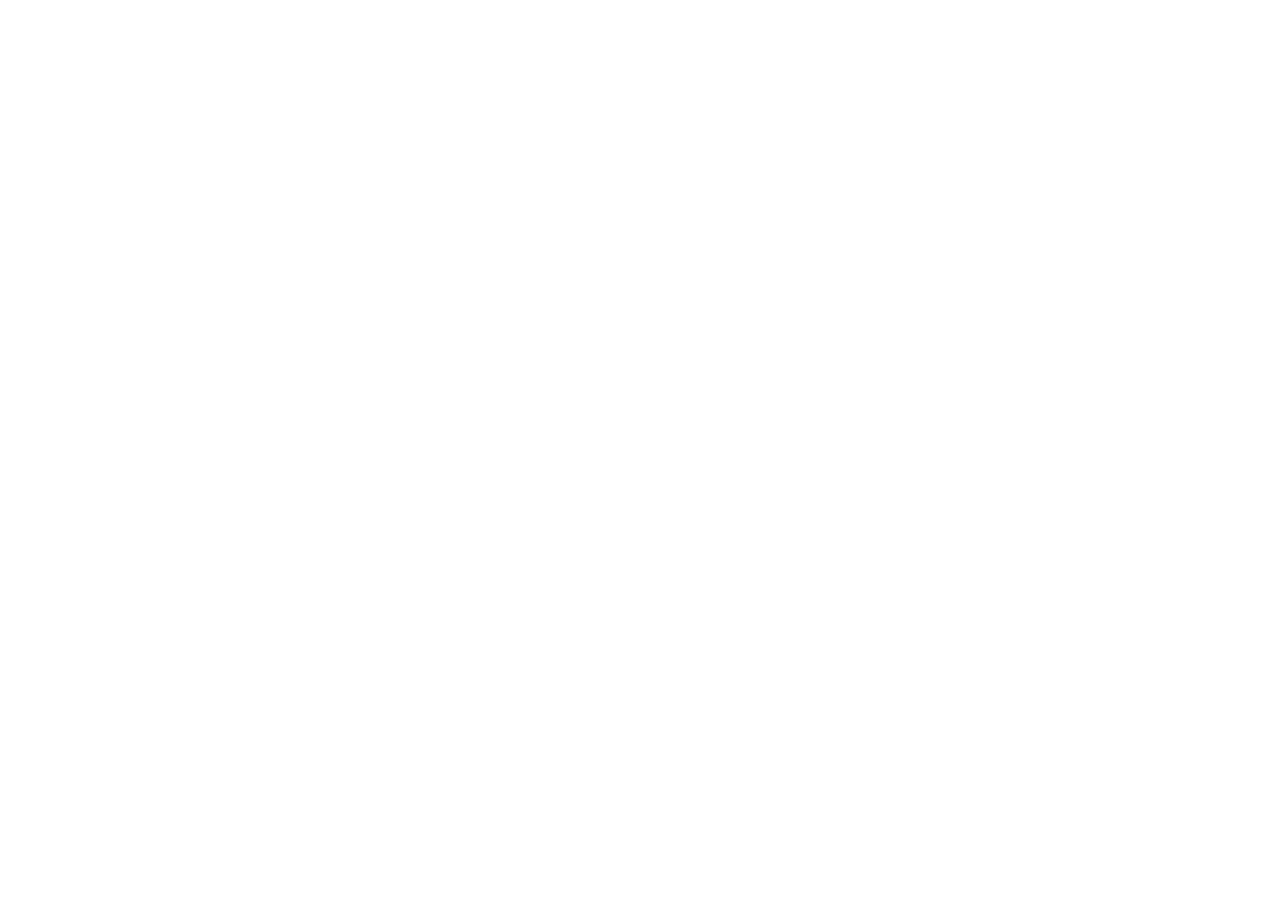
==== index.html @ 99d89464 "Creacion de archvios principales" ====
<!DOCTYPE html>
<html lang="en">
<head>
    <meta charset="UTF-8">
    <meta name="viewport" content="width=device-width, initial-scale=1.0">
    <title>Document</title>
    <link rel="stylesheet" href="style.css">
</head>
<body>
    

    <script></script>
</body>
</html>
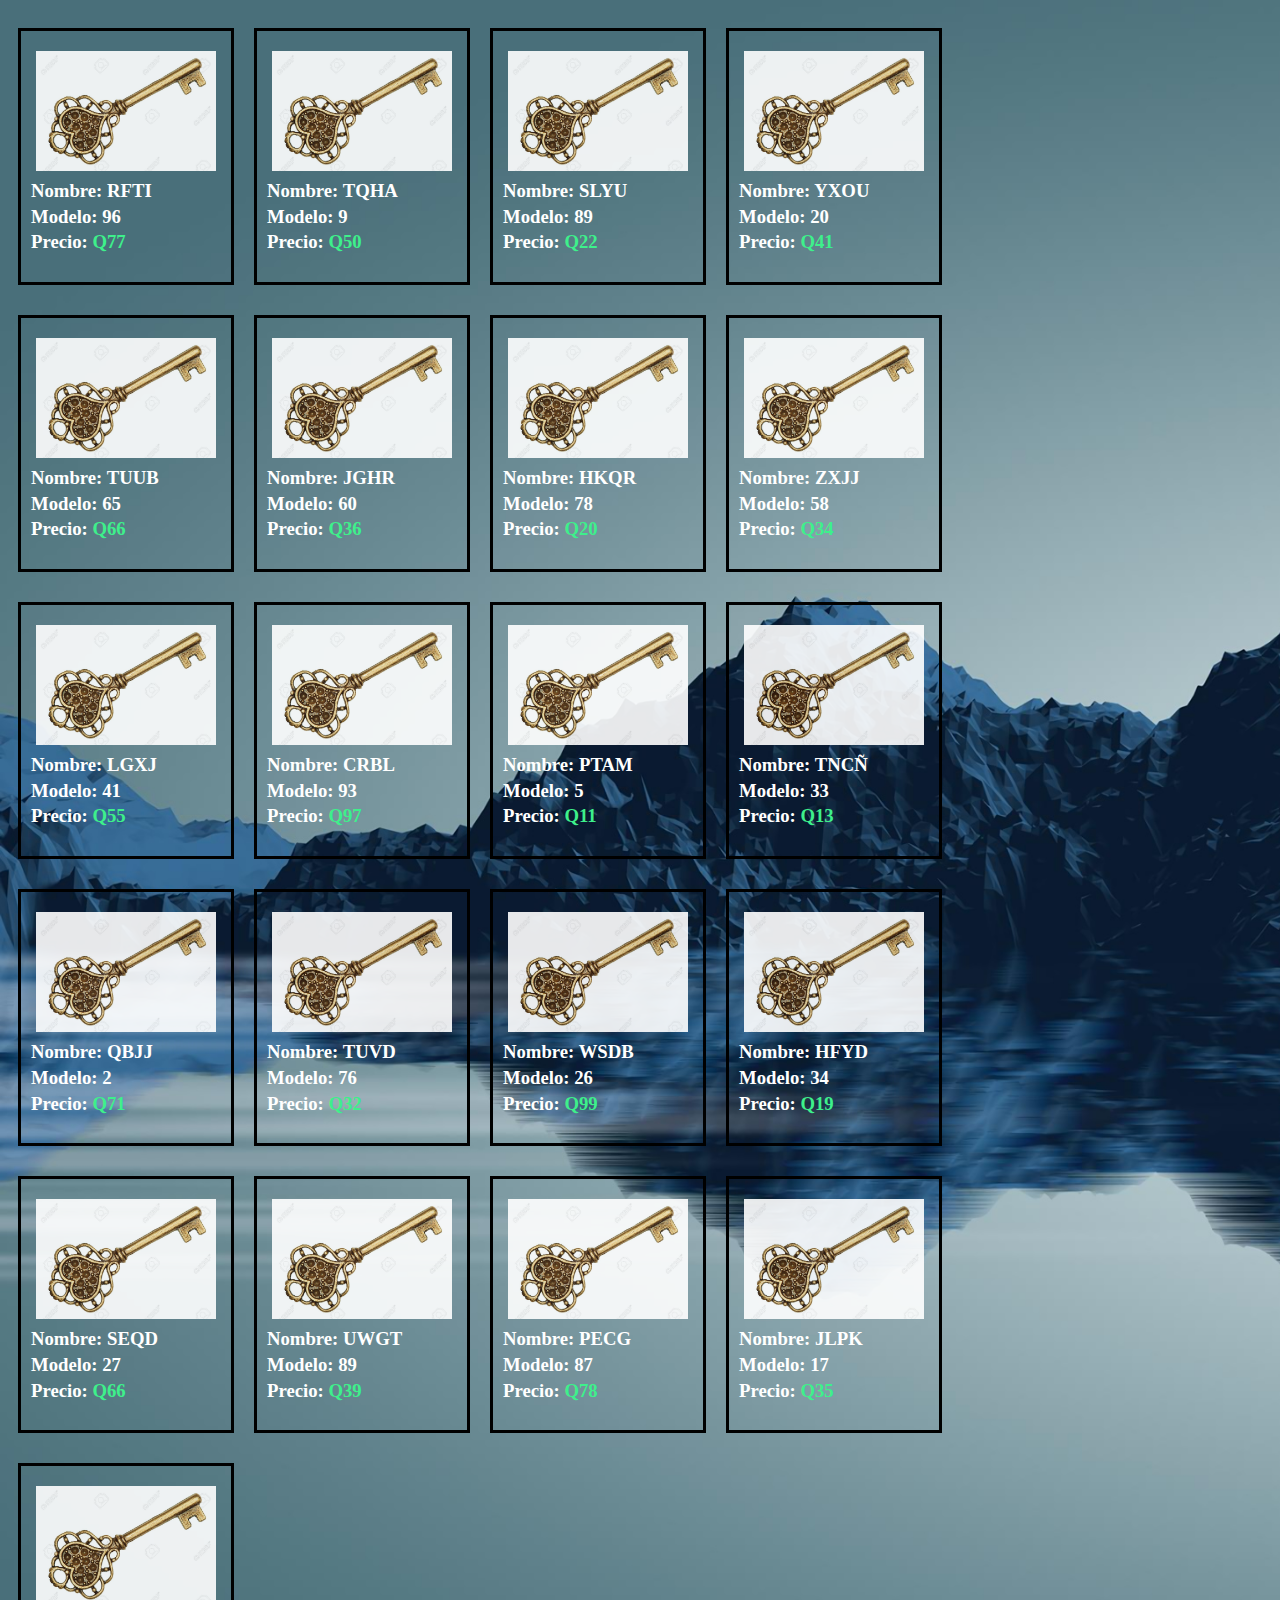
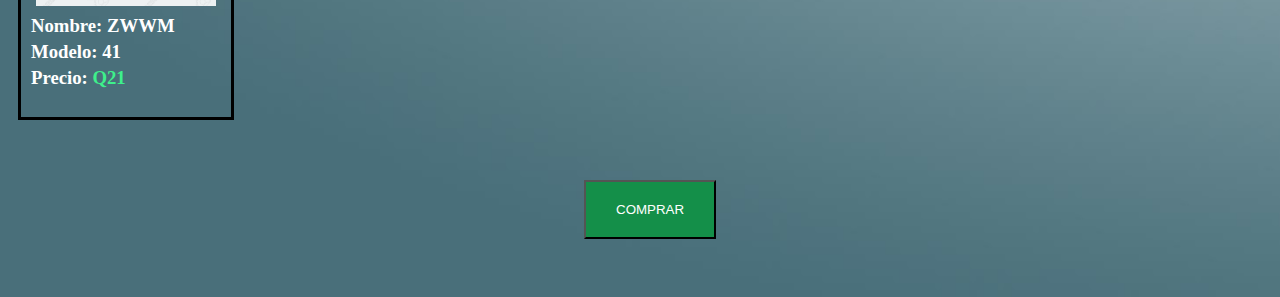
==== commit 985968eb: "Proyecto de llaves cofla terminado" ====
--- a/index.html
+++ b/index.html
@@ -7,8 +7,14 @@
     <link rel="stylesheet" href="style.css">
 </head>
 <body>
+    <div class="flex-container">
+    </div>
+
+    <form action="">
+        <input type="submit" value="COMPRAR">
+        <input type="hidden" name="data" class="input2">
+    </form>
     
-
-    <script></script>
+    <script src="index.js"> </script>
 </body>
 </html>--- a/style.css
+++ b/style.css
@@ -0,0 +1,47 @@
+body{
+    background-image: url(montanas-minimalista-arte-low-poly_3840x2160_xtrafondos.com.jpg);
+    background-size: cover;
+    margin-right: 120px;
+}
+
+
+img {
+    max-width: 180px;
+    margin: 10px 5px 20px 5px;
+    opacity: 0.9;
+}
+
+.flex-container {
+    display: flex;
+    flex-wrap: wrap;
+}
+
+.item {
+    margin: 20px 10px 10px 10px;
+    border: black solid ;
+    max-width: 300px;
+    padding: 10px;
+}
+
+.item:hover{
+    box-shadow: 0 0 15px 2px white;
+}
+
+.item:focus {
+    box-shadow: 0 0 15px 2px white;
+}
+
+form [type="submit"] {
+    padding: 20px 30px 20px 30px;
+    margin: 50px 50%;
+    color: white;
+    background-color:rgb(20, 143, 73);
+}
+
+h3 b {
+    color: rgb(62, 240, 139);
+}
+h3 {
+    color: white;
+    margin-top: -15px;
+}